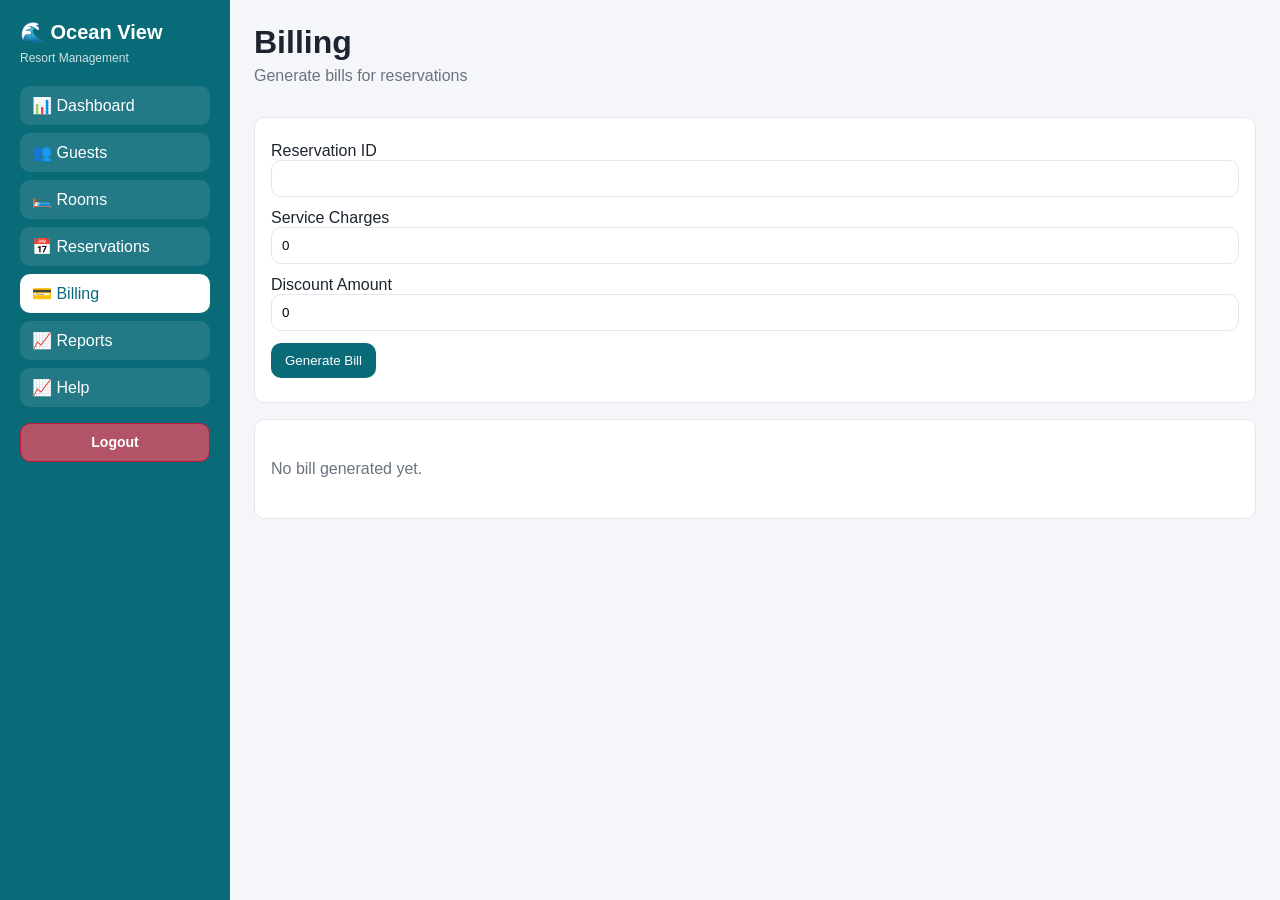
==== src/main/webapp/billing.html @ 5d725673 "Set the system to add a reservation" ====
<!DOCTYPE html>
<html lang="en">
<head>
    <meta charset="UTF-8">
    <meta name="viewport" content="width=device-width, initial-scale=1.0">
    <title>Billing - Ocean View Resort</title>
    <link rel="stylesheet" href="css/styles.css">
</head>
<body>
<div class="app-layout">
    <aside class="sidebar">
        <div class="sidebar-brand">
            <h1>🌊 Ocean View</h1>
            <span>Resort Management</span>
        </div>
        <nav class="sidebar-nav">
            <a href="dashboard.html" class="nav-link">📊 Dashboard</a>
            <a href="guests.html" class="nav-link">👥 Guests</a>
            <a href="rooms.html" class="nav-link">🛏️ Rooms</a>
            <a href="reservations.html" class="nav-link">📅 Reservations</a>
            <a href="billing.html" class="nav-link  active">💳 Billing</a>
            <a href="reports.html" class="nav-link">📈 Reports</a>
            <a href="help.html" class="nav-link">📈 Help</a>
            <button id="logoutBtn" class="btn btn-logout">Logout</button>
        </nav>
    </aside>

    <main class="main-content">
        <header class="page-header">
            <div>
                <h1 class="page-title">Billing</h1>
                <p class="page-subtitle">Generate bills for reservations</p>
            </div>
        </header>

        <div class="page-body">
            <div class="card">
                <div class="card-body">
                    <form id="billForm">
                        <div class="form-group">
                            <label>Reservation ID</label>
                            <input type="number" id="reservationId" class="form-control" required>
                        </div>
                        <div class="form-group">
                            <label>Service Charges</label>
                            <input type="number" id="serviceCharges" class="form-control" step="0.01" value="0">
                        </div>
                        <div class="form-group">
                            <label>Discount Amount</label>
                            <input type="number" id="discountAmount" class="form-control" step="0.01" value="0">
                        </div>
                        <button type="submit" class="btn btn-primary">Generate Bill</button>
                    </form>
                </div>
            </div>

            <div class="card mt-3">
                <div class="card-body" id="billResult">
                    <p class="text-muted">No bill generated yet.</p>
                </div>
            </div>
        </div>
    </main>
</div>

<script src="js/api.js"></script>
<script>
    document.getElementById('billForm').addEventListener('submit', async (e) => {
        e.preventDefault();

        const reservationId = Number(document.getElementById('reservationId').value);
        const serviceCharges = Number(document.getElementById('serviceCharges').value || 0);
        const discountAmount = Number(document.getElementById('discountAmount').value || 0);

        try {
            const response = await API.bills.generate(reservationId, serviceCharges, discountAmount);
            if (response.success) {
                const bill = response.data;
                document.getElementById('billResult').innerHTML = `
          <h3>Bill #${bill.billId}</h3>
          <p><strong>Total:</strong> ${bill.totalAmount}</p>
          <p><strong>Status:</strong> ${bill.status}</p>
        `;
            } else {
                document.getElementById('billResult').textContent = response.message || 'Failed to generate bill.';
            }
        } catch (err) {
            document.getElementById('billResult').textContent = 'Error generating bill.';
        }
    });
    document.getElementById('logoutBtn').addEventListener('click', async () => {
        const ctx = window.location.pathname.split('/')[1];
        const base = ctx && !ctx.includes('.') ? `/${ctx}` : '';

        try {
            await fetch(`${base}/api/auth/logout`, {
                method: 'POST',
                credentials: 'include'
            });
        } finally {
            window.location.href = 'index.html';
        }
    });
</script>

</body>
</html>
---- src/main/webapp/css/styles.css ----
:root {
    --primary: #0a6b78;
    --primary-dark: #07525c;
    --bg: #f4f6f9;
    --card: #ffffff;
    --text: #1c2430;
    --muted: #6b7280;
    --border: #e5e7eb;
    --radius: 10px;
}

* { box-sizing: border-box; }
body { margin: 0; font-family: Arial, sans-serif; background: var(--bg); color: var(--text); }

a { text-decoration: none; color: inherit; }

.app-layout { display: flex; min-height: 100vh; }

/* Sidebar */
.sidebar {
    width: 230px;
    background: var(--primary);
    color: #fff;
    padding: 20px;
}
.sidebar-brand h1 { margin: 0 0 4px 0; font-size: 20px; }
.sidebar-brand span { font-size: 12px; opacity: 0.8; }
.sidebar-nav { margin-top: 20px; display: flex; flex-direction: column; gap: 8px; }
.nav-link {
    padding: 10px 12px;
    border-radius: var(--radius);
    background: rgba(255,255,255,0.1);
}
.nav-link.active { background: #fff; color: var(--primary); }

/* Main */
.main-content { flex: 1; padding: 24px; }
.page-header { display: flex; justify-content: space-between; align-items: center; }
.page-title { margin: 0; }
.page-subtitle { color: var(--muted); margin-top: 6px; }

/* Cards */
.card {
    background: var(--card);
    border: 1px solid var(--border);
    border-radius: var(--radius);
    padding: 16px;
    margin-top: 16px;
}
.card-body { padding: 8px 0; }

/* Forms */
.form-group { margin-bottom: 12px; }
.form-control {
    width: 100%;
    padding: 10px;
    border: 1px solid var(--border);
    border-radius: var(--radius);
}

/* Buttons */
.btn {
    padding: 10px 14px;
    border: none;
    border-radius: var(--radius);
    cursor: pointer;
}
.btn-primary { background: var(--primary); color: #fff; }
.btn-primary:hover { background: var(--primary-dark); }
.btn-secondary { background: #e5e7eb; }

/* Tables */
.table {
    width: 100%;
    border-collapse: collapse;
}
.table th, .table td {
    text-align: left;
    padding: 10px;
    border-bottom: 1px solid var(--border);
}

/* Login page */
.login-container { display: flex; min-height: 100vh; }
.login-left { flex: 1; background: var(--primary); color: #fff; padding: 40px; }
.login-right { flex: 1; display: flex; align-items: center; justify-content: center; }
.login-form-container {
    background: #fff;
    padding: 30px;
    border-radius: var(--radius);
    width: 320px;
    box-shadow: 0 6px 16px rgba(0,0,0,0.1);
}
.login-feature { display: flex; gap: 10px; margin-top: 16px; }
.login-feature-icon { font-size: 22px; }

/* Utility */
.mt-3 { margin-top: 16px; }
.mt-4 { margin-top: 24px; }
.text-muted { color: var(--muted); }
.hidden { display: none; }
.alert { padding: 10px; border-radius: var(--radius); }
.alert-danger { background: #f8d7da; color: #721c24; }


.sidebar-nav .btn.btn-logout {
    appearance: none;
    -webkit-appearance: none;
    width: 100%;
    margin-top: 8px;
    display: block;
    background: #b35368;
    color: #fff;
    border: 1px solid #be123c;
    border-radius: 10px;
    padding: 10px 16px;
    font-size: 14px;
    font-weight: 600;
    line-height: 1.2;
    text-align: center;
    cursor: pointer;
    transition: background-color 0.2s ease, border-color 0.2s ease, transform 0.1s ease;
}

.sidebar-nav .btn.btn-logout:hover {
    background: #631b2d;
    border-color: #9f1239;
}

.sidebar-nav .btn.btn-logout:active {
    transform: translateY(1px);
}


.dashboard-summary-grid {
    margin-top: 20px;
    display: grid;
    grid-template-columns: 1fr 1fr;
    gap: 16px;
}

.summary-card {
    background: #fff;
    border: 1px solid var(--border);
    border-radius: 12px;
    overflow: hidden;
}

.summary-card-full {
    margin-top: 16px;
}

.summary-card-header {
    display: flex;
    justify-content: space-between;
    align-items: center;
    padding: 14px 16px;
    border-bottom: 1px solid var(--border);
}

.summary-card-header h3 {
    margin: 0;
    font-size: 20px;
    font-weight: 600;
}

.summary-link {
    border: 1px solid #0a6b78;
    color: #0a6b78;
    border-radius: 8px;
    padding: 6px 12px;
    font-size: 13px;
    font-weight: 600;
}

.summary-link:hover {
    background: #f0f9fb;
}

.summary-card-body {
    min-height: 84px;
    display: flex;
    align-items: center;
    justify-content: center;
    padding: 12px;
}

.empty-text {
    margin: 0;
    color: #6b7280;
    font-size: 14px;
}


/* Room type summary cards */

#roomTypeCards {
    margin-top: 16px;
    display: flex;
    gap: 10px;
    overflow-x: auto;
    padding-bottom: 6px;
    flex-wrap: nowrap;
}

#roomTypeCards .card {
    min-width: 180px;
    max-width: 180px;
    border: 1px solid var(--border);
    border-radius: 10px;
    background: #fff;
    box-shadow: 0 1px 6px rgba(2, 12, 27, 0.06);
    flex: 0 0 auto;
}

#roomTypeCards .card-body {
    padding: 10px 12px;
}

#roomTypeCards h3 {
    margin: 0 0 6px 0;
    font-size: 14px;
    font-weight: 700;
}

#roomTypeCards p {
    margin: 3px 0;
    font-size: 12px;
    line-height: 1.3;
}


/* Reports page */
.reports-filter-row {
    display: flex;
    gap: 12px;
    align-items: flex-end;
    flex-wrap: wrap;
}
.reports-generate-btn { height: 40px; }

.reports-grid {
    display: grid;
    grid-template-columns: 1fr 1fr;
    gap: 16px;
}
.report-card { min-height: 320px; }
.report-card-header {
    padding: 14px 16px;
    border-bottom: 1px solid var(--border);
    font-size: 30px;
    font-weight: 700;
}

.mini-stats-grid {
    display: grid;
    grid-template-columns: 1fr 1fr;
    gap: 12px;
}
.mini-stat {
    background: #f6f8fa;
    border-radius: 10px;
    padding: 14px;
    text-align: center;
}
.mini-value { font-size: 34px; font-weight: 700; }
.mini-value.blue { color: #2563eb; }
.mini-value.teal { color: #14b8a6; }
.mini-value.amber { color: #f59e0b; }
.mini-value.green { color: #16a34a; }
.mini-label { font-size: 17px; color: #6b7280; }

.revenue-hero {
    background: linear-gradient(135deg, #0a6175, #50c2b0);
    color: #fff;
    border-radius: 10px;
    padding: 20px;
    text-align: center;
    margin-bottom: 12px;
}
.revenue-value { font-size: 50px; font-weight: 700; }
.revenue-label { opacity: 0.95; }

.compact-table td {
    padding: 10px 0;
    border-bottom: 1px solid var(--border);
}
.pending { color: #f59e0b; }

.occupancy-wrap {
    text-align: center;
    margin-bottom: 12px;
}

.donut {
    --size: 120px;
    width: var(--size);
    height: var(--size);
    border-radius: 50%;
    margin: 0 auto 10px;
    background:
            conic-gradient(#0a6b78 calc(var(--p) * 1%), #e5e7eb 0);
    position: relative;
}
.donut::after {
    content: "";
    position: absolute;
    inset: 10px;
    background: #fff;
    border-radius: 50%;
}
.donut-text {
    position: absolute;
    inset: 0;
    display: grid;
    place-items: center;
    font-weight: 700;
    font-size: 22px;
    z-index: 1;
}

.status-row { margin-bottom: 12px; }
.status-head {
    display: flex;
    justify-content: space-between;
    margin-bottom: 6px;
}
.status-track {
    height: 8px;
    border-radius: 999px;
    background: #e5e7eb;
    overflow: hidden;
}
.status-bar {
    height: 100%;
    border-radius: 999px;
}

@media (max-width: 1000px) {
    .reports-grid { grid-template-columns: 1fr; }
}

@media (max-width: 900px) {
    .dashboard-summary-grid {
        grid-template-columns: 1fr;
    }
}
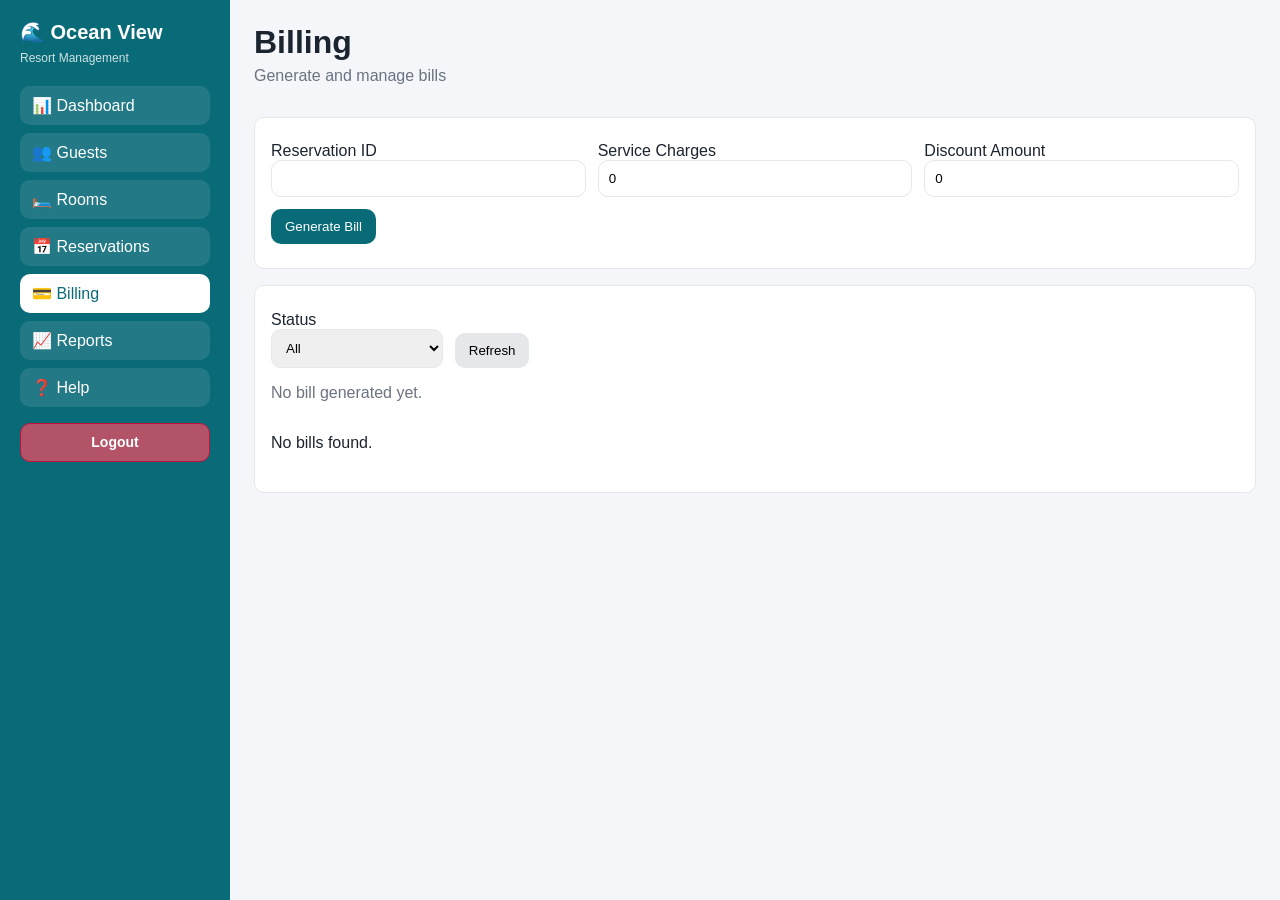
==== commit 49001413: "Develop Bill and Reservation Controllers and Services" ====
--- a/src/main/webapp/billing.html
+++ b/src/main/webapp/billing.html
@@ -18,9 +18,9 @@
             <a href="guests.html" class="nav-link">👥 Guests</a>
             <a href="rooms.html" class="nav-link">🛏️ Rooms</a>
             <a href="reservations.html" class="nav-link">📅 Reservations</a>
-            <a href="billing.html" class="nav-link  active">💳 Billing</a>
+            <a href="billing.html" class="nav-link active">💳 Billing</a>
             <a href="reports.html" class="nav-link">📈 Reports</a>
-            <a href="help.html" class="nav-link">📈 Help</a>
+            <a href="help.html" class="nav-link">❓ Help</a>
             <button id="logoutBtn" class="btn btn-logout">Logout</button>
         </nav>
     </aside>
@@ -29,7 +29,7 @@
         <header class="page-header">
             <div>
                 <h1 class="page-title">Billing</h1>
-                <p class="page-subtitle">Generate bills for reservations</p>
+                <p class="page-subtitle">Generate and manage bills</p>
             </div>
         </header>
 
@@ -37,17 +37,19 @@
             <div class="card">
                 <div class="card-body">
                     <form id="billForm">
-                        <div class="form-group">
-                            <label>Reservation ID</label>
-                            <input type="number" id="reservationId" class="form-control" required>
-                        </div>
-                        <div class="form-group">
-                            <label>Service Charges</label>
-                            <input type="number" id="serviceCharges" class="form-control" step="0.01" value="0">
-                        </div>
-                        <div class="form-group">
-                            <label>Discount Amount</label>
-                            <input type="number" id="discountAmount" class="form-control" step="0.01" value="0">
+                        <div class="grid grid-3">
+                            <div class="form-group">
+                                <label>Reservation ID</label>
+                                <input type="number" id="reservationId" class="form-control" required>
+                            </div>
+                            <div class="form-group">
+                                <label>Service Charges</label>
+                                <input type="number" id="serviceCharges" class="form-control" step="0.01" min="0" value="0">
+                            </div>
+                            <div class="form-group">
+                                <label>Discount Amount</label>
+                                <input type="number" id="discountAmount" class="form-control" step="0.01" min="0" value="0">
+                            </div>
                         </div>
                         <button type="submit" class="btn btn-primary">Generate Bill</button>
                     </form>
@@ -55,53 +57,249 @@
             </div>
 
             <div class="card mt-3">
-                <div class="card-body" id="billResult">
-                    <p class="text-muted">No bill generated yet.</p>
+                <div class="card-body">
+                    <div class="d-flex gap-2 align-center" style="flex-wrap: wrap;">
+                        <div class="form-group" style="margin-bottom: 0;">
+                            <label>Status</label>
+                            <select id="statusFilter" class="form-control">
+                                <option value="">All</option>
+                                <option value="PENDING">PENDING</option>
+                                <option value="PAID">PAID</option>
+                                <option value="CANCELLED">CANCELLED</option>
+                            </select>
+                        </div>
+                        <button class="btn btn-secondary" id="refreshBillsBtn" style="margin-top: 23px;">Refresh</button>
+                    </div>
+                    <div id="billResult" class="mt-3 text-muted">No bill generated yet.</div>
+                    <div class="table-container mt-3" id="billsContainer">
+                        <div class="loading"><div class="spinner"></div></div>
+                    </div>
                 </div>
             </div>
         </div>
     </main>
 </div>
 
+<div class="modal-overlay" id="billModal" style="display:none;">
+    <div class="modal modal-lg">
+        <div class="modal-header">
+            <h3 class="modal-title">Bill Details</h3>
+            <button class="modal-close" type="button" id="closeBillModal">&times;</button>
+        </div>
+        <div class="modal-body" id="billDetailsContent"></div>
+        <div class="modal-footer" id="billModalFooter"></div>
+    </div>
+</div>
+
 <script src="js/api.js"></script>
 <script>
-    document.getElementById('billForm').addEventListener('submit', async (e) => {
+    function money(v) {
+        return Number(v || 0).toLocaleString(undefined, { minimumFractionDigits: 2, maximumFractionDigits: 2 });
+    }
+
+    function textOrDash(v) {
+        return v === null || v === undefined || v === "" ? "-" : v;
+    }
+
+    function closeBillModal() {
+        document.getElementById("billModal").style.display = "none";
+    }
+
+    async function loadBills() {
+        const status = document.getElementById("statusFilter").value;
+        const container = document.getElementById("billsContainer");
+        container.innerHTML = '<div class="loading"><div class="spinner"></div></div>';
+
+        try {
+            const response = await API.bills.list(status);
+            const bills = response.data || [];
+
+            if (!bills.length) {
+                container.innerHTML = "<p>No bills found.</p>";
+                return;
+            }
+
+            container.innerHTML = `
+                <table class="table">
+                    <thead>
+                        <tr>
+                            <th>Bill ID</th>
+                            <th>Reservation</th>
+                            <th>Guest</th>
+                            <th>Room Type</th>
+                            <th>Room Charge</th>
+                            <th>Service</th>
+                            <th>Tax</th>
+                            <th>Discount</th>
+                            <th>Total</th>
+                            <th>Status</th>
+                            <th>Actions</th>
+                        </tr>
+                    </thead>
+                    <tbody>
+                        ${bills.map(b => `
+                            <tr>
+                                <td>${b.billId}</td>
+                                <td>${b.reservationId}</td>
+                                <td>${textOrDash(b.reservation?.guest?.guestName)}</td>
+                                <td>${textOrDash(b.reservation?.room?.roomType)}</td>
+                                <td>${money(b.roomCharges)}</td>
+                                <td>${money(b.serviceCharges)}</td>
+                                <td>${money(b.taxAmount)}</td>
+                                <td>${money(b.discountAmount)}</td>
+                                <td><strong>${money(b.totalAmount)}</strong></td>
+                                <td>${b.status}</td>
+                                <td class="d-flex gap-1">
+                                    <button class="btn btn-secondary btn-sm" onclick="viewBill(${b.billId})">View</button>
+                                    ${b.status === "PENDING" ? `<button class="btn btn-primary btn-sm" onclick="confirmPayment(${b.billId})">Confirm</button>` : ""}
+                                </td>
+                            </tr>
+                        `).join("")}
+                    </tbody>
+                </table>
+            `;
+        } catch (err) {
+            container.innerHTML = "<p>Error loading bills.</p>";
+        }
+    }
+
+    async function viewBill(billId) {
+        try {
+            const billRes = await API.bills.getById(billId);
+            const bill = billRes.data;
+            if (!bill) {
+                alert("Bill not found.");
+                return;
+            }
+
+            let reservation = bill.reservation || null;
+            let guest = reservation?.guest || null;
+            let room = reservation?.room || null;
+
+            if (!guest || !room) {
+                try {
+                    const reservationRes = await API.reservations.getById(bill.reservationId);
+                    reservation = reservationRes.data || reservation;
+                    if (!guest && reservation?.guestId) {
+                        const guestRes = await API.guests.getById(reservation.guestId);
+                        guest = guestRes.data || guest;
+                    }
+                } catch (e) {
+                    // Details are optional for display.
+                }
+            }
+
+            document.getElementById("billDetailsContent").innerHTML = `
+                <div class="bill-details">
+                    <div class="bill-details-head">
+                        <h3>Invoice #${bill.billId}</h3>
+                        <p class="bill-details-meta">
+                            Status: ${textOrDash(bill.status)} | Reservation: ${textOrDash(bill.reservationId)}
+                        </p>
+                    </div>
+
+                    <div class="bill-sections">
+                        <section class="bill-section">
+                            <h4>Guest Details</h4>
+                            <div class="bill-kv">
+                                <span class="k">Name</span><span>${textOrDash(guest?.guestName)}</span>
+                                <span class="k">Email</span><span>${textOrDash(guest?.guestEmail)}</span>
+                                <span class="k">Contact</span><span>${textOrDash(guest?.guestContact)}</span>
+                                <span class="k">Passport / NIC</span><span>${textOrDash(guest?.guestPassport || guest?.guestNIC)}</span>
+                            </div>
+                        </section>
+
+                        <section class="bill-section">
+                            <h4>Reservation Details</h4>
+                            <div class="bill-kv">
+                                <span class="k">Check-in</span><span>${textOrDash(reservation?.checkInDate)}</span>
+                                <span class="k">Check-out</span><span>${textOrDash(reservation?.checkOutDate)}</span>
+                                <span class="k">Room Type</span><span>${textOrDash(room?.roomType)}</span>
+                                <span class="k">Rate / Night</span><span>${money(room?.ratePerNight)}</span>
+                            </div>
+                        </section>
+                    </div>
+
+                    <div class="bill-breakdown">
+                        <table>
+                            <tr><td>Room Charges</td><td>${money(bill.roomCharges)}</td></tr>
+                            <tr><td>Service Charges</td><td>${money(bill.serviceCharges)}</td></tr>
+                            <tr><td>Tax</td><td>${money(bill.taxAmount)}</td></tr>
+                            <tr><td>Discount</td><td>- ${money(bill.discountAmount)}</td></tr>
+                            <tr><td>Total</td><td>${money(bill.totalAmount)}</td></tr>
+                        </table>
+                    </div>
+                </div>
+            `;
+
+            document.getElementById("billModalFooter").innerHTML = `
+                <button class="btn btn-secondary" type="button" onclick="closeBillModal()">Close</button>
+                ${bill.status === "PENDING" ? `<button class="btn btn-primary" type="button" onclick="confirmPayment(${bill.billId}, true)">Confirm Payment</button>` : ""}
+            `;
+
+            document.getElementById("billModal").style.display = "flex";
+        } catch (err) {
+            alert("Error loading bill details.");
+        }
+    }
+
+    async function confirmPayment(billId, fromModal) {
+        const method = prompt("Payment method (CASH/CARD/TRANSFER):", "CASH");
+        if (!method) return;
+
+        try {
+            const response = await API.bills.markAsPaid(billId, method.toUpperCase());
+            if (!response.success) {
+                alert(response.message || "Payment update failed.");
+                return;
+            }
+            if (fromModal) closeBillModal();
+            await loadBills();
+        } catch (err) {
+            alert("Error confirming payment.");
+        }
+    }
+
+    document.getElementById("billForm").addEventListener("submit", async (e) => {
         e.preventDefault();
 
-        const reservationId = Number(document.getElementById('reservationId').value);
-        const serviceCharges = Number(document.getElementById('serviceCharges').value || 0);
-        const discountAmount = Number(document.getElementById('discountAmount').value || 0);
+        const reservationId = Number(document.getElementById("reservationId").value);
+        const serviceCharges = Number(document.getElementById("serviceCharges").value || 0);
+        const discountAmount = Number(document.getElementById("discountAmount").value || 0);
 
         try {
             const response = await API.bills.generate(reservationId, serviceCharges, discountAmount);
-            if (response.success) {
-                const bill = response.data;
-                document.getElementById('billResult').innerHTML = `
-          <h3>Bill #${bill.billId}</h3>
-          <p><strong>Total:</strong> ${bill.totalAmount}</p>
-          <p><strong>Status:</strong> ${bill.status}</p>
-        `;
-            } else {
-                document.getElementById('billResult').textContent = response.message || 'Failed to generate bill.';
-            }
+            if (!response.success) {
+                document.getElementById("billResult").textContent = response.message || "Failed to generate bill.";
+                return;
+            }
+            const bill = response.data;
+            document.getElementById("billResult").innerHTML = `
+                <strong>Bill generated:</strong> #${bill.billId} |
+                <strong>Total:</strong> ${money(bill.totalAmount)} |
+                <strong>Status:</strong> ${textOrDash(bill.status)}
+            `;
+            await loadBills();
         } catch (err) {
-            document.getElementById('billResult').textContent = 'Error generating bill.';
+            document.getElementById("billResult").textContent = "Error generating bill.";
         }
     });
-    document.getElementById('logoutBtn').addEventListener('click', async () => {
-        const ctx = window.location.pathname.split('/')[1];
-        const base = ctx && !ctx.includes('.') ? `/${ctx}` : '';
-
-        try {
-            await fetch(`${base}/api/auth/logout`, {
-                method: 'POST',
-                credentials: 'include'
-            });
+
+    document.getElementById("statusFilter").addEventListener("change", loadBills);
+    document.getElementById("refreshBillsBtn").addEventListener("click", loadBills);
+    document.getElementById("closeBillModal").addEventListener("click", closeBillModal);
+
+    document.getElementById("logoutBtn").addEventListener("click", async () => {
+        const ctx = window.location.pathname.split("/")[1];
+        const base = ctx && !ctx.includes(".") ? `/${ctx}` : "";
+        try {
+            await fetch(`${base}/api/auth/logout`, { method: "POST", credentials: "include" });
         } finally {
-            window.location.href = 'index.html';
+            window.location.href = "index.html";
         }
     });
+
+    loadBills();
 </script>
-
 </body>
-</html>+</html>
--- a/src/main/webapp/css/styles.css
+++ b/src/main/webapp/css/styles.css
@@ -48,6 +48,54 @@
     margin-top: 16px;
 }
 .card-body { padding: 8px 0; }
+.card-header {
+    display: flex;
+    justify-content: space-between;
+    align-items: center;
+    padding-bottom: 12px;
+    border-bottom: 1px solid var(--border);
+}
+.card-title {
+    margin: 0;
+    font-size: 20px;
+    font-weight: 600;
+}
+.table-container {
+    overflow-x: auto;
+}
+
+.card-header {
+    display: flex;
+    justify-content: space-between;
+    align-items: center;
+    padding-bottom: 12px;
+    border-bottom: 1px solid var(--border);
+}
+
+.card-title {
+    margin: 0;
+    font-size: 20px;
+    font-weight: 600;
+}
+
+.table-container {
+    overflow-x: auto;
+}
+
+.btn-sm {
+    padding: 6px 10px;
+    font-size: 12px;
+}
+
+.btn-outline {
+    border: 1px solid var(--primary);
+    background: #fff;
+    color: var(--primary);
+}
+
+.btn-outline:hover {
+    background: #eef7f9;
+}
 
 /* Forms */
 .form-group { margin-bottom: 12px; }
@@ -68,6 +116,18 @@
 .btn-primary { background: var(--primary); color: #fff; }
 .btn-primary:hover { background: var(--primary-dark); }
 .btn-secondary { background: #e5e7eb; }
+.btn-sm {
+    padding: 6px 10px;
+    font-size: 12px;
+}
+.btn-outline {
+    border: 1px solid var(--primary);
+    color: var(--primary);
+    background: #fff;
+}
+.btn-outline:hover {
+    background: #eef7f9;
+}
 
 /* Tables */
 .table {
@@ -346,4 +406,163 @@
     }
 }
 
-
+/* Layout utilities */
+.d-flex { display: flex; }
+.align-center { align-items: center; }
+.justify-between { justify-content: space-between; }
+.gap-1 { gap: 6px; }
+.gap-2 { gap: 12px; }
+.grid { display: grid; gap: 12px; }
+.grid-2 { grid-template-columns: repeat(2, minmax(0, 1fr)); }
+.grid-3 { grid-template-columns: repeat(3, minmax(0, 1fr)); }
+
+/* Modal */
+.modal-overlay {
+    position: fixed;
+    inset: 0;
+    background: rgba(15, 23, 42, 0.45);
+    z-index: 1000;
+    display: none;
+    align-items: center;
+    justify-content: center;
+    padding: 20px;
+}
+
+.modal {
+    width: min(900px, 100%);
+    max-height: calc(100vh - 40px);
+    background: #fff;
+    border-radius: 12px;
+    box-shadow: 0 18px 40px rgba(2, 12, 27, 0.25);
+    border: 1px solid var(--border);
+    display: flex;
+    flex-direction: column;
+    overflow: hidden;
+}
+
+.modal-lg { width: min(980px, 100%); }
+
+.modal-header {
+    display: flex;
+    align-items: center;
+    justify-content: space-between;
+    padding: 14px 18px;
+    border-bottom: 1px solid var(--border);
+    background: #f9fafb;
+}
+
+.modal-title {
+    margin: 0;
+    font-size: 20px;
+}
+
+.modal-close {
+    border: none;
+    background: transparent;
+    font-size: 28px;
+    line-height: 1;
+    cursor: pointer;
+    color: #6b7280;
+}
+
+.modal-body {
+    padding: 18px;
+    overflow: auto;
+}
+
+.modal-footer {
+    padding: 14px 18px;
+    border-top: 1px solid var(--border);
+    display: flex;
+    justify-content: flex-end;
+    gap: 10px;
+    background: #f9fafb;
+}
+
+/* Billing details */
+.bill-details {
+    border: 1px solid var(--border);
+    border-radius: 12px;
+    overflow: hidden;
+    background: #fff;
+}
+
+.bill-details-head {
+    padding: 14px 16px;
+    background: linear-gradient(135deg, #0a6b78, #0d8f9f);
+    color: #fff;
+}
+
+.bill-details-head h3 {
+    margin: 0 0 4px 0;
+    font-size: 22px;
+}
+
+.bill-details-meta {
+    margin: 0;
+    opacity: 0.95;
+    font-size: 14px;
+}
+
+.bill-sections {
+    padding: 14px 16px;
+    display: grid;
+    grid-template-columns: 1fr 1fr;
+    gap: 14px;
+}
+
+.bill-section {
+    border: 1px solid var(--border);
+    border-radius: 10px;
+    padding: 12px;
+    background: #fcfdff;
+}
+
+.bill-section h4 {
+    margin: 0 0 10px 0;
+    font-size: 15px;
+}
+
+.bill-kv {
+    display: grid;
+    grid-template-columns: 160px 1fr;
+    gap: 6px 10px;
+    font-size: 14px;
+}
+
+.bill-kv .k {
+    color: var(--muted);
+    font-weight: 600;
+}
+
+.bill-breakdown {
+    margin: 0 16px 16px;
+    border: 1px solid var(--border);
+    border-radius: 10px;
+    overflow: hidden;
+}
+
+.bill-breakdown table {
+    width: 100%;
+    border-collapse: collapse;
+}
+
+.bill-breakdown td {
+    padding: 10px 12px;
+    border-bottom: 1px solid var(--border);
+}
+
+.bill-breakdown tr:last-child td {
+    border-bottom: none;
+    font-size: 16px;
+    font-weight: 700;
+    background: #f8fbfd;
+}
+
+@media (max-width: 900px) {
+    .grid-3 { grid-template-columns: 1fr; }
+    .bill-sections { grid-template-columns: 1fr; }
+    .bill-kv { grid-template-columns: 1fr; }
+}
+
+
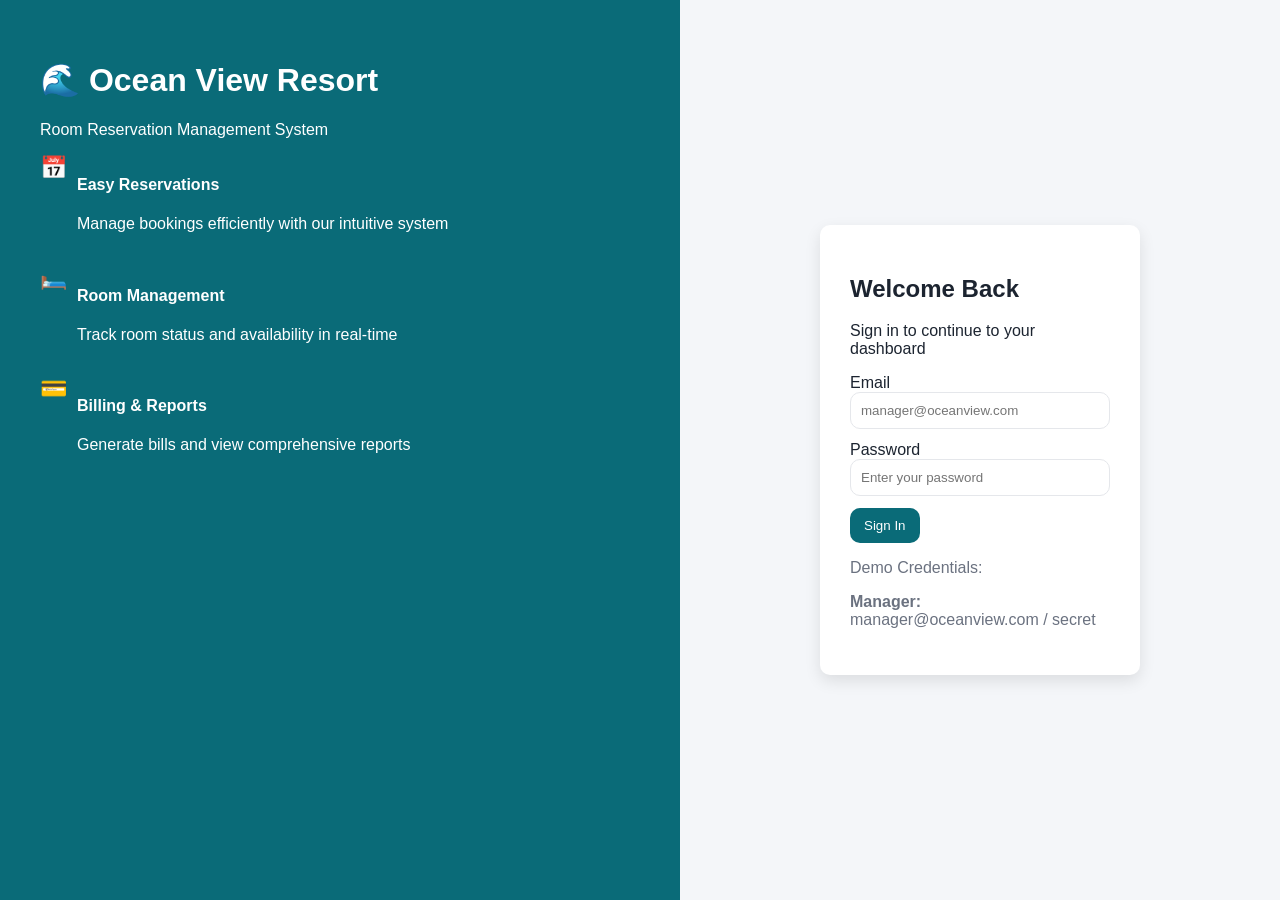
==== commit 8149523e: "create user authorization limitations for manager and receptionist" ====
--- a/src/main/webapp/billing.html
+++ b/src/main/webapp/billing.html
@@ -19,7 +19,7 @@
             <a href="rooms.html" class="nav-link">🛏️ Rooms</a>
             <a href="reservations.html" class="nav-link">📅 Reservations</a>
             <a href="billing.html" class="nav-link active">💳 Billing</a>
-            <a href="reports.html" class="nav-link">📈 Reports</a>
+            <a href="reports.html" class="nav-link" data-role="MANAGER">📈 Reports</a>
             <a href="help.html" class="nav-link">❓ Help</a>
             <button id="logoutBtn" class="btn btn-logout">Logout</button>
         </nav>
--- a/src/main/webapp/css/styles.css
+++ b/src/main/webapp/css/styles.css
@@ -38,6 +38,91 @@
 .page-header { display: flex; justify-content: space-between; align-items: center; }
 .page-title { margin: 0; }
 .page-subtitle { color: var(--muted); margin-top: 6px; }
+.page-body { margin-top: 18px; }
+
+/* Dashboard */
+.stats-grid {
+    display: grid;
+    grid-template-columns: repeat(4, minmax(170px, 1fr));
+    gap: 14px;
+    margin-bottom: 8px;
+}
+
+.stat-card {
+    background: linear-gradient(145deg, #ffffff, #f6fbfc);
+    border: 1px solid #dbe8ec;
+    border-radius: 14px;
+    padding: 16px;
+    box-shadow: 0 8px 20px rgba(2, 12, 27, 0.06);
+    transition: transform 0.15s ease, box-shadow 0.15s ease;
+}
+
+.stat-card:hover {
+    transform: translateY(-2px);
+    box-shadow: 0 12px 24px rgba(2, 12, 27, 0.1);
+}
+
+.stat-value {
+    font-size: 34px;
+    line-height: 1;
+    font-weight: 800;
+    color: #0e7490;
+    letter-spacing: -0.5px;
+}
+
+.stat-label {
+    margin-top: 8px;
+    color: #51616b;
+    font-size: 13px;
+    font-weight: 600;
+    letter-spacing: 0.3px;
+}
+
+.stat-head {
+    display: flex;
+    justify-content: space-between;
+    align-items: center;
+    margin-bottom: 14px;
+}
+
+.stat-icon {
+    width: 34px;
+    height: 34px;
+    display: inline-flex;
+    align-items: center;
+    justify-content: center;
+    border-radius: 10px;
+    background: #e0f2f1;
+    font-size: 18px;
+}
+
+.stat-chip {
+    font-size: 11px;
+    font-weight: 700;
+    color: #0f766e;
+    background: #e6fffa;
+    border: 1px solid #99f6e4;
+    border-radius: 999px;
+    padding: 4px 8px;
+    letter-spacing: 0.3px;
+}
+
+.stat-card-wide {
+    grid-column: span 2;
+}
+
+.card {
+    box-shadow: 0 6px 18px rgba(15, 23, 42, 0.05);
+}
+
+.table th {
+    color: #334155;
+    font-weight: 700;
+}
+
+.table tbody tr:hover {
+    background: #f8fafc;
+}
 
 /* Cards */
 .card {
@@ -398,12 +483,31 @@
 
 @media (max-width: 1000px) {
     .reports-grid { grid-template-columns: 1fr; }
+    .stats-grid { grid-template-columns: repeat(2, minmax(160px, 1fr)); }
+    .stat-card-wide { grid-column: span 2; }
 }
 
 @media (max-width: 900px) {
     .dashboard-summary-grid {
         grid-template-columns: 1fr;
     }
+    .main-content { padding: 16px; }
+}
+
+@media (max-width: 640px) {
+    .app-layout {
+        flex-direction: column;
+    }
+
+    .sidebar {
+        width: 100%;
+        padding: 14px;
+    }
+
+    .stats-grid {
+        grid-template-columns: 1fr;
+    }
+    .stat-card-wide { grid-column: span 1; }
 }
 
 /* Layout utilities */
